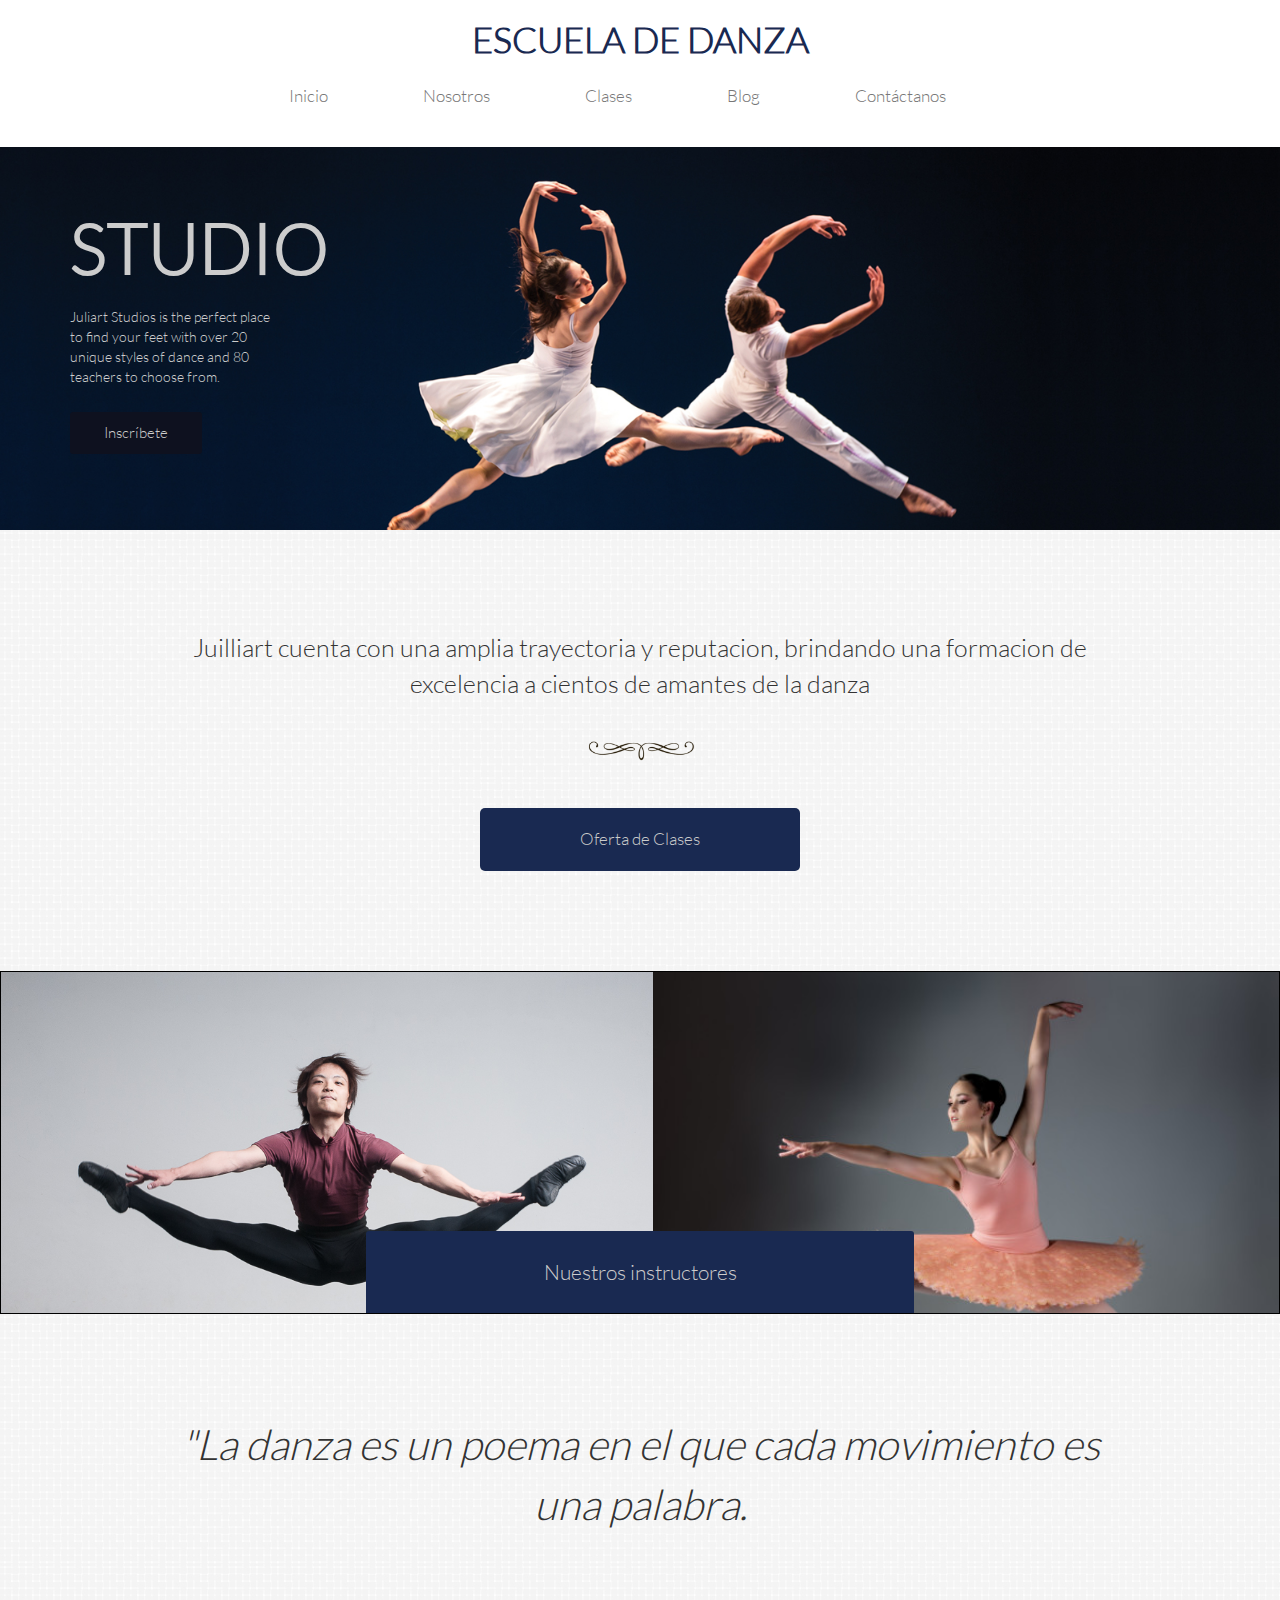
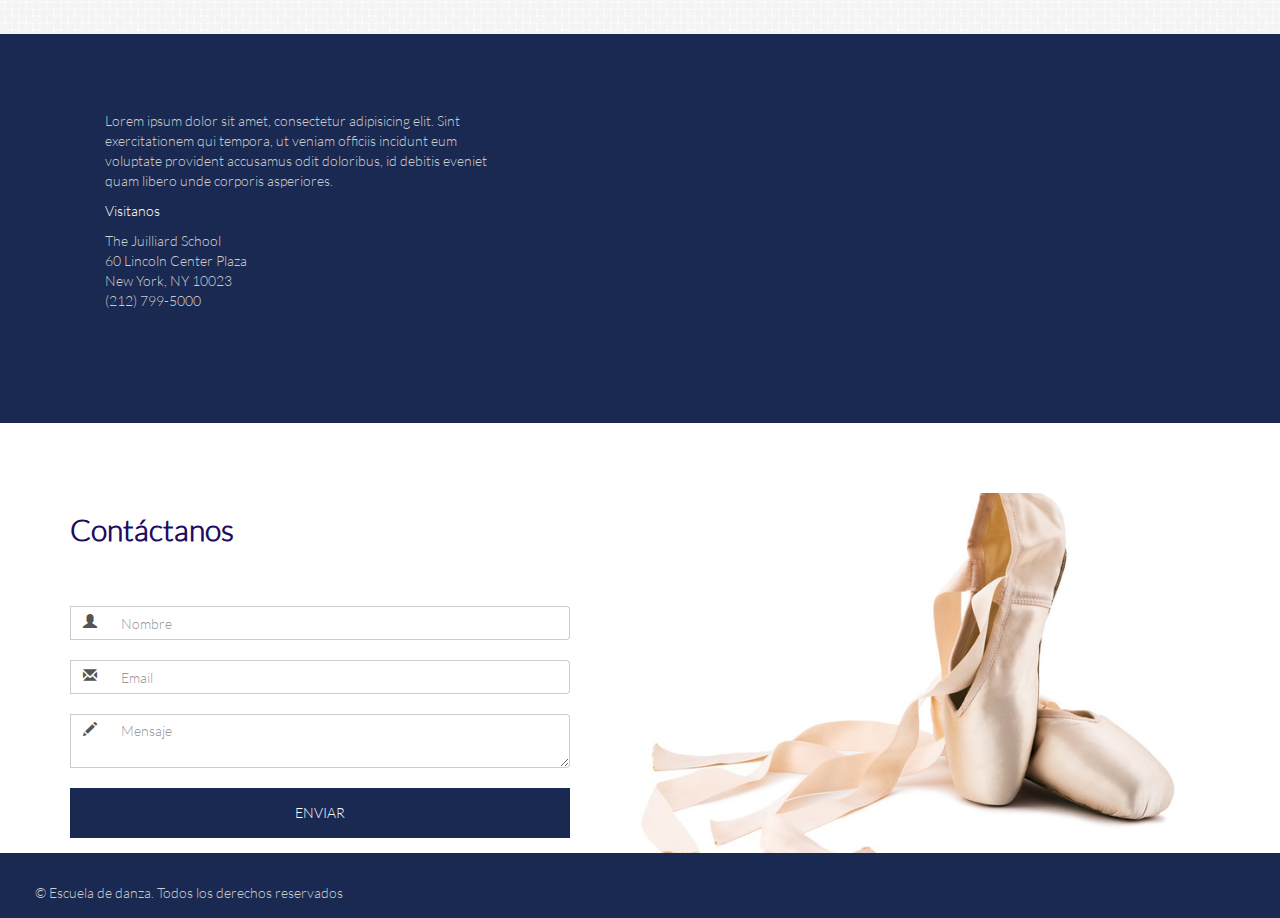
==== index.html @ fbf93018 "fixing forms" ====
<!DOCTYPE html>
<html lang="en">
<head>
    <meta name="viewport" content="width=device-width, initial-scale=1, maximum-scale=1, user-scalable=no">
	<meta charset="UTF-8">
	<title>Escuela de Danza</title>
	<link rel='stylesheet' type='text/css' href='http://fonts.googleapis.com/css?family=Montserrat:400,700'>
	
	<link rel="stylesheet" type="text/css" href="bootstrap/css/bootstrap.css">
	<script src="bootstrap/js/jquery.min.js"></script>
    <script src="bootstrap/js/bootstrap.js"></script>
    
	<link rel="stylesheet" type="text/css" href="css/utilities.css">
	<link rel="stylesheet" type="text/css" href="css/common.css">
	<link rel="stylesheet" type="text/css" href="css/main.css">
	 
</head>
<body>
	<!-- Inserta tu código aqui -->
   
     <!------------------------------------------------------ HEADER ------------------------------------------------------------------>
    <header>
        <div class="container">
           
            <h1 class="text-blue text-center"><strong>ESCUELA DE DANZA</strong></h1>
            <nav class="navbar" role="navigation">
              <div class="navbar-header">
                <button type="button" class="navbar-toggle" data-toggle="collapse"
                        data-target=".navbar-ex1-collapse">
                  <span class="sr-only">Desplegar navegación</span>
                  <span class="icon-bar"></span>
                  <span class="icon-bar"></span>
                  <span class="icon-bar"></span>
                  <span class="icon-bar"></span>
                </button>
    
              </div>
              <div class="collapse navbar-collapse navbar-ex1-collapse">
                <ul class="nav navbar-nav">
                    <li><a href="index.html" class="text-gray">Inicio</a></li>
                    <li><a href="nosotros.html" class="text-gray">Nosotros</a></li>
                    <li><a href="clases.html" class="text-gray">Clases</a></li>
                    <li><a href="blog.html" class="text-gray">Blog</a></li>
                    <li><a href="#contactanos" class="text-gray">Contáctanos</a></li>
                </ul>
       </div>

            </nav>
   
         </div>   
    </header>
    
     <!------------------------------------------------------- MAIN ------------------------------------------------------------------->
    <main>
       <!---------------------------------------------------- Banner ---------------------------------------------------------------->
        <section class="banner">
            <div class="container">
               <div class="row">
                    <div class="col-md-4">
                       <div class="margen-banner">
                            <p class="text-gris studio"><strong>STUDIO</strong></p>
                            <p class="text-gris  juliart">Juliart Studios is the perfect place to find your feet with over 20 unique styles of dance and 80 teachers to choose from.</p>

                            <button class="text-gris">Inscríbete</button>
                        </div>
                    </div>
                </div>
            </div>
        </section>
        
         <!------------------------------------------------------ Reseña ------------------------------------------------------------->
        <section class="resena">
            <div class="container">
               <div class="row">
                   <div class="margenes">
                        <p>Juilliart cuenta con una amplia trayectoria y reputacion, brindando una formacion de excelencia a cientos de amantes de la danza</p>

                        <img src="img/decoration_1.png" alt=""><br/>
                        <button class="text-gris">Oferta de Clases</button>
                    </div>    
               </div>
            </div>
        </section>
        
        <!------------------------------------------------------- DobleImagen ------------------------------------------------------>
        <section class="dobleimagen">
           <div class="container">
              <div class="row">
                  <button><a href="nosotros.html#instructores" class="text-gris">Nuestros instructores</a></button>
              </div>
           </div>
        </section>
        
        <!-------------------------------------------------------- Frase ----------------------------------------------------------->
        <section class="frase">
          <div class="container">
             <div class="row">
               <div class="margenes">
                    <p><em>"La danza es un poema en el que cada movimiento es una palabra.</em></p>
               </div>
             </div>
          </div>
        </section>
        
       <!------------------------------------------------------- ContenidoMapa ---------------------------------------------------->
        <section class="contenido_mapa">
           <div class="container-fluid">
              <div class="row">
                  <div class="margen-contenido-mapa">
                       <div class="col-md-4 texto">
                            <p class="text-gris">Lorem ipsum dolor sit amet, consectetur adipisicing elit. Sint exercitationem qui tempora, ut veniam officiis incidunt eum voluptate provident accusamus odit doloribus, id debitis eveniet quam libero unde corporis asperiores.</p>
                            <p class="text-white">Visitanos</p>
                            <p class="text-gris">The Juilliard School<br/>
                            60 Lincoln Center Plaza<br/>
                            New York, NY 10023<br/>
                            (212) 799-5000<br/></p>
                        </div>
                
                        <div class="col-md-7">
                           <div class="map">
                                <iframe src="https://www.google.com/maps/embed?pb=!1m14!1m8!1m3!1d12085.865746194442!2d-73.9828286!3d40.7737587!3m2!1i1024!2i768!4f13.1!3m3!1m2!1s0x0%3A0xf876ccebba645bff!2sEscuela+Juilliard!5e0!3m2!1ses!2spe!4v1479739972618" width="450" height="250" frameborder="0" style="border:0" allowfullscreen></iframe>
                                
                            </div>
                        </div>
                    </div>
                </div>
            </div>
        </section>

        <!--  Contactanos --------------------------------------------------- -->
        <section id="contacto"> 
<div class="container dadmyform">
<h2 class="title-myform">Contáctanos</h2>
<div class="form-group myform"> 
  <div class="row">
    <div class="col-md-12 col-xs-12">
    <div class="input-group">
    <span class="input-group-addon"><i class="glyphicon glyphicon-user"></i></span>
    <input  name="first_name" placeholder="Nombre" class="form-control"  type="text">
    
  </div>
    <div class="input-group">
    <span class="input-group-addon"><i class="glyphicon glyphicon-envelope"></i></span>
    <input  name="first_name" placeholder="Email" class="form-control"  type="text">
  
  </div>

    <div class="input-group">
        <span class="input-group-addon"><i class="glyphicon glyphicon-pencil"></i></span>
          <textarea class="form-control mensaje" name="comment" placeholder="Mensaje"></textarea>
  </div>
  <div>
    <button class="input-group boton col-md-12 col-xs-12">ENVIAR</button>
  </div>
</div>
</div>
</div>
 </div>
</div>
  </section>
        
        
       
    
    <!-------------------------------------------------------------- FOOTER ----------------------------------------------------- -->
    <footer>
       <div class="container-fluid">
           <div class="margen-pie">
              <p class="text-gris"> &copy; Escuela de danza. Todos los derechos reservados</p>
           </div>
       </div>        
    </footer>
    
</body>
</html>
---- css/utilities.css ----
/*Global*/
*{
	font-family: "Latolight";
}

@font-face{
	font-family: LatoHeavy;
	src: url(../fonts/LatoHeavy.ttf);
}
@font-face{
	font-family:Latolight ;
	src: url(../fonts/Latolight.ttf);
}
@font-face{
	font-family: DolceVita;
	src: url(../fonts/DolceVita.ttf);
}
@font-face{
	font-family: Neoteric-Bold;
	src: url(../fonts/Neoteric-Bold.ttf);
}

/* Shortcuts */

.pd-0{
	padding: 0;
}
.pt-5{
	padding-top: 5%;
}
.pb-5{
	padding-bottom: 5%;
}
.mg-0{
	margin: 0;
}
.w-100{
	width: 100%;
}
.lh{
	line-height: 1.5;
}
.text-center{
	text-align: center;
}
.text-left{
	text-align: left;
}
.text-white{
	color: white;
}
.text-gray{
	color: rgb(83, 88, 95);
}
.text-gris{
    color: #ccc;
}
.text-blue{
 color: #192951;
}
.a-none-decoration{
	text-decoration: none;
}
.bg-gray{
	background-color: rgb(244, 244, 244);
}
.bg-img-block{
	background-size: cover;
	background-repeat: no-repeat;
	background-position: center;
}
---- css/common.css ----
/* Inserta tu codigo que es común para todas las páginas aqui */
*{
    
}
header nav{
    text-align: center;
    
}
header nav ul{
    list-style-type: none;
    
}

header nav ul li{
    display: inline;
    margin-left: 10px;
    margin-right: 55px;
}

header nav ul li a{
    padding: 10px;
    font-size: 1.2em;
}

header nav a:hover{
    text-decoration: none;
    
}

#contactanos{
    background: url(../img/shoes_1.jpg) right  no-repeat;
    background-size: 55%;
    background-position:95%;
   
}



footer{
    background: #192951;
}

footer .margen-pie{
    margin: 30px 0 15px 20px;
}
.navbar .navbar-nav {
    display: inline-block;
    float: none;
}
.navbar .navbar-collapse {
    text-align: center;
}

.myform{
   
    width: 500px;
    margin-top: 40px;
}
.myform .input-group{
   
    margin-top: 20px;
}
.dadmyform
{
    background: url(../img/shoes_1.jpg) right no-repeat;
    background-size: 52%;
    background-position:95%;
}
.dadmyform{
    margin-top: 70px;
}
.boton{
    background-color: #192951;
    border: 1px solid #192951;
    color:white;
    height: 50px
}
.title-myform{
   color:#210B61;
   font-weight: bold;
}
span .input-group-addon{
    border: none;
}
---- css/main.css ----
/* Inserta tu codigo aqui */

*{
    margin: 0;
}

.banner{
    background: url(../img/dance_1.jpg) no-repeat;
    height: auto;
    background-size: cover;
    
}

.banner .margen-banner{
    margin-top: 14%;
    margin-bottom: 21%;
    
    
}
.banner .studio{
    font-size: 5em;
    margin-bottom: 10px;
}

.banner .juliart{
    font-size:14px ;
    
    width: 56%;
}

.banner button{
    background: #0e111f;
    margin-top: 15px;
    padding: 10px 34px;
    border: none;
    font-size: 1.1em;
    border-radius: 3px;
}

.resena{
    background: url(../img/textura_2.jpg);
    text-align: center;
    height: auto;
}

/*Esta clase comparten tanto resena y frase*/
.margenes{
    margin: 100px;
}
.resena p{
    font-size: 1.8em;
    
}

.resena img{
    width: 12%;
    margin-top: -20px;
}

.resena button{
    background: #192951;
    margin-top: 0px;
    padding: 2% 10.3%;
    border: none;
    font-size: 1.2em;
    border-radius: 5px;
}

.dobleimagen{

    background: url(../img/instructor_4.jpg)  no-repeat , 
                url(../img/profesor_9.jpg)  no-repeat;
    background-position: top left, top right;
    
    background-size: 51%, 50%;
    text-align: center;
    border: 1px solid #000;
}

.dobleimagen button{
    background: #192951;
    margin-top: 22.2%;
    padding:2.2% 15.2%;
    border: none;
    font-size: 1.5em;
    border-radius: 3px 3px 0  0;
    
}

.dobleimagen button a{
    text-decoration: none;
    
}

.dobleimagen button a:hover{
    color: #fff;
    
}

.frase{
    background: url(../img/textura_2.jpg);
    text-align: center;
    font-size: 3em;
    height: auto;
}

.contenido_mapa{
    background: #192951;
    
}

.contenido_mapa .texto{
    margin-left: 7%;
}
.margen-contenido-mapa{
    margin-top: 6%;
    
}
.contenido_mapa .map{
    text-align: center;
    margin-bottom: 8%;
}
.imagen img{
    background-size: contain;
    height: 250px;
    background-color: #A4A4A4;
}
.fila-blog{
     background-color:#D8D8D8;
    margin-top: 35px;
}
.btn-ver{
    width: 140px;
}
.contenido{
    background-color: #E6E6E6;
   
}
.col-texto{
    margin-top: 50px;
}
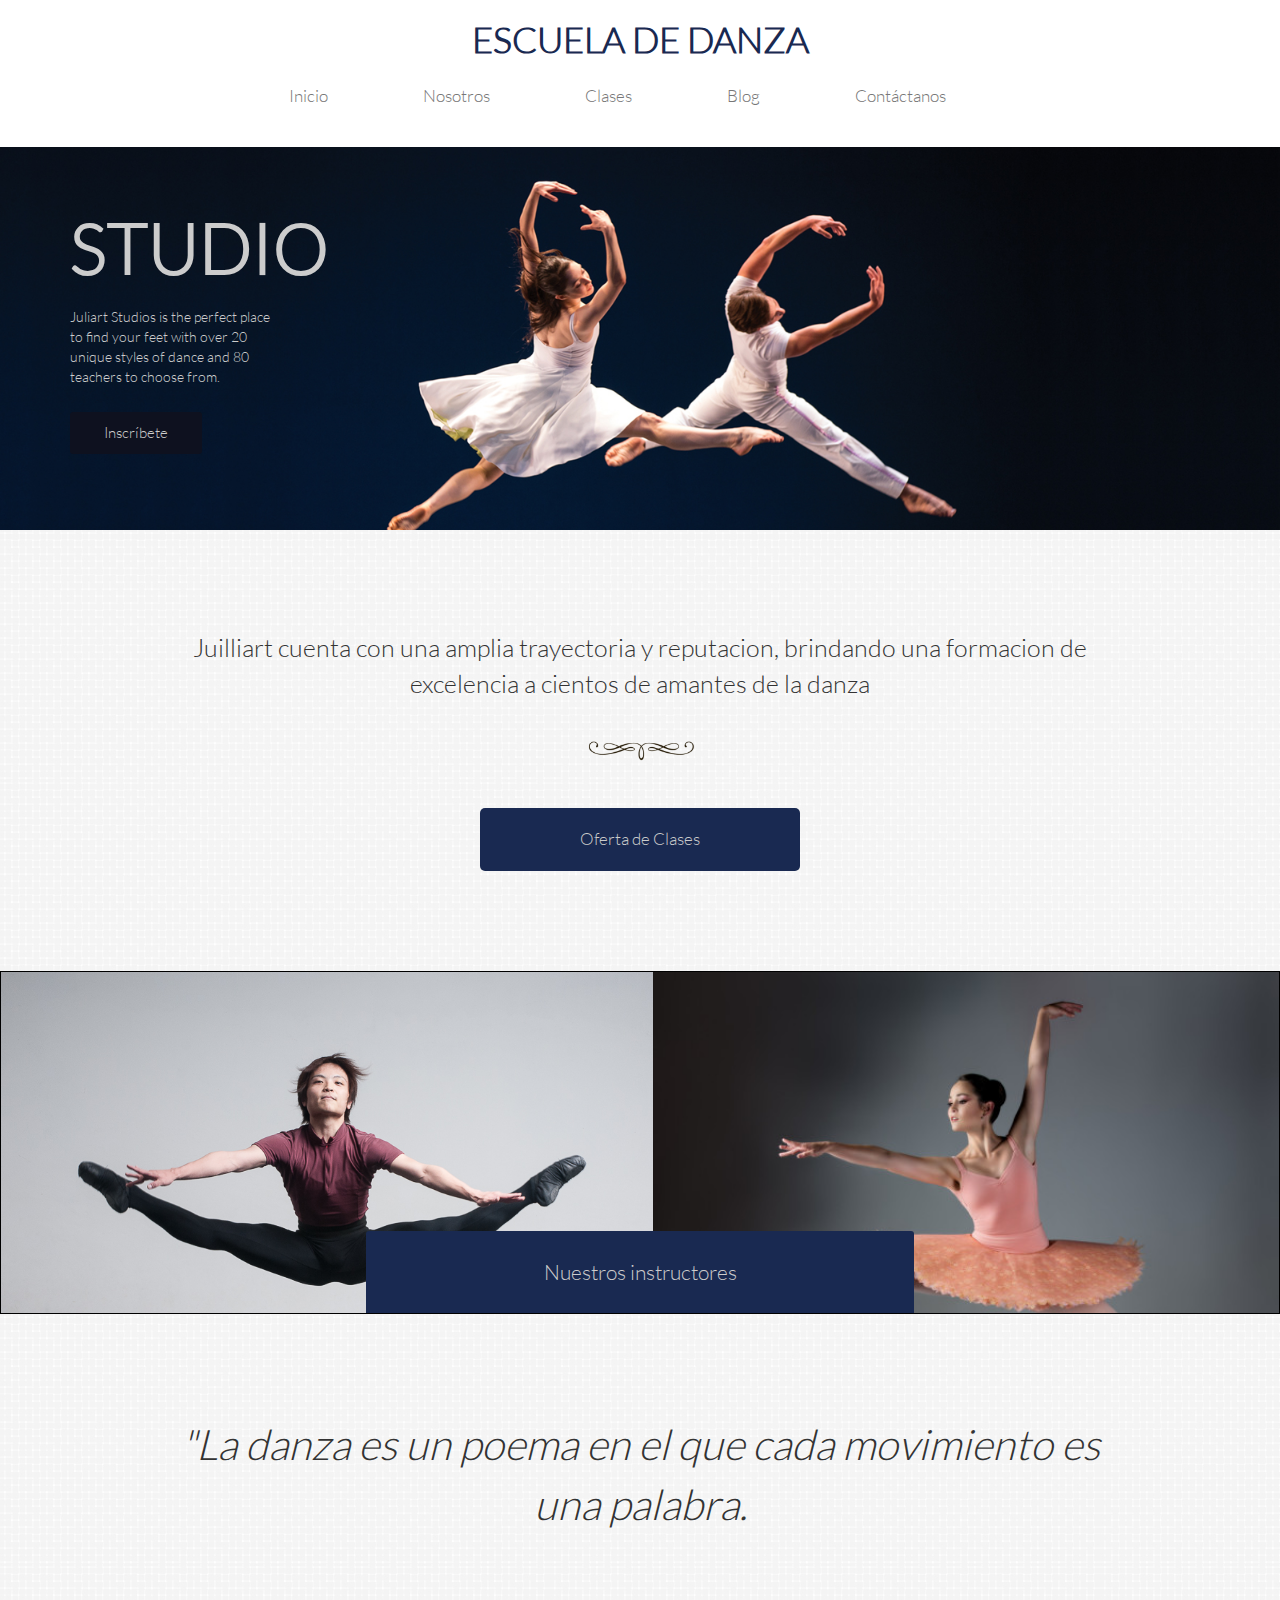
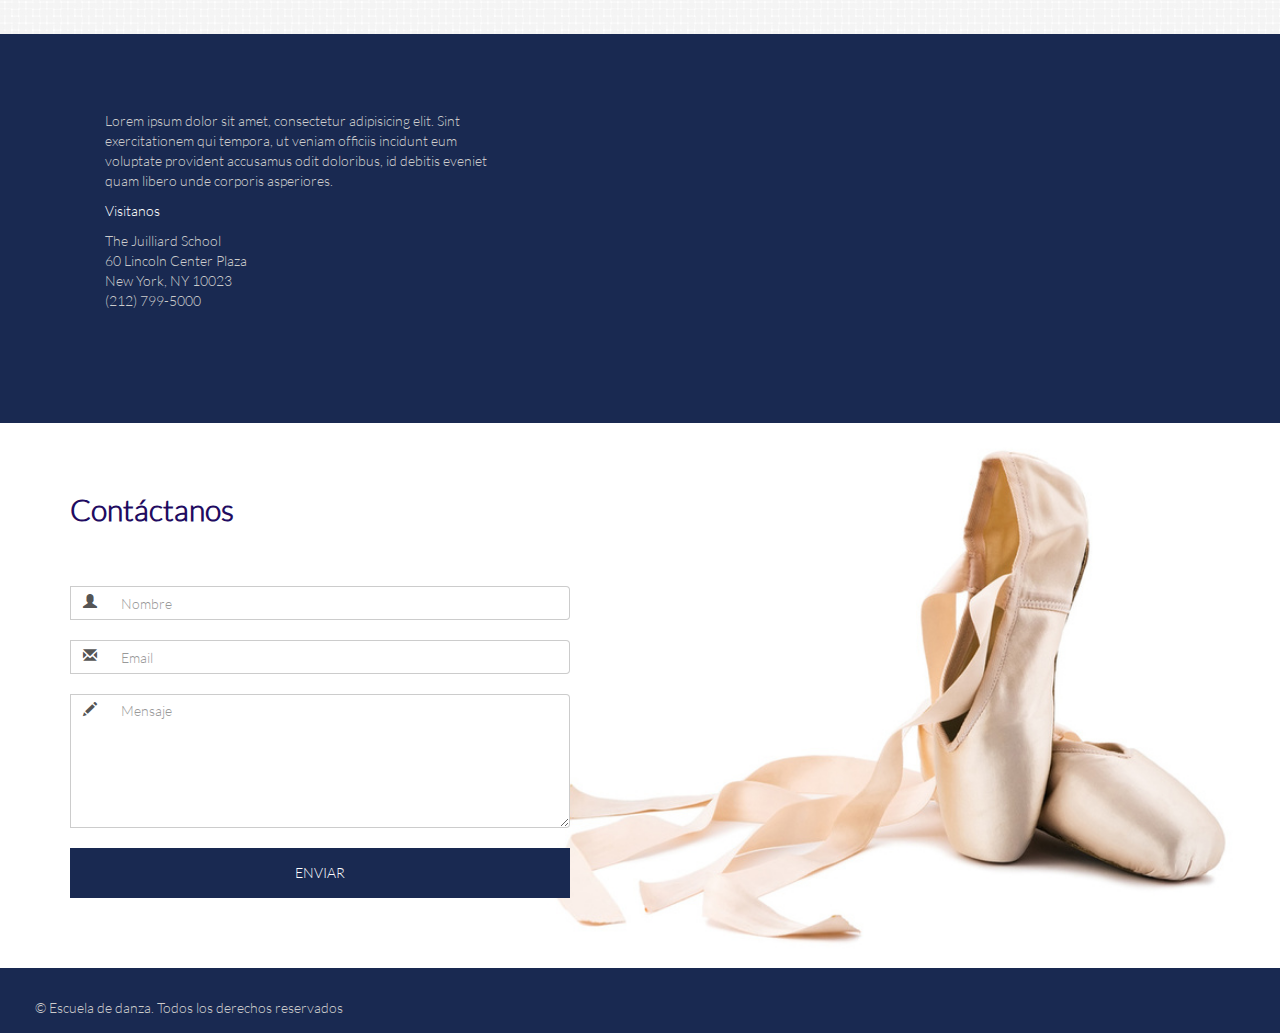
==== commit dc101c0e: "arreglado el formulario" ====
--- a/index.html
+++ b/index.html
@@ -129,39 +129,39 @@
 
         <!--  Contactanos --------------------------------------------------- -->
         <section id="contacto"> 
-<div class="container dadmyform">
-<h2 class="title-myform">Contáctanos</h2>
-<div class="form-group myform"> 
-  <div class="row">
-    <div class="col-md-12 col-xs-12">
-    <div class="input-group">
-    <span class="input-group-addon"><i class="glyphicon glyphicon-user"></i></span>
-    <input  name="first_name" placeholder="Nombre" class="form-control"  type="text">
-    
-  </div>
-    <div class="input-group">
-    <span class="input-group-addon"><i class="glyphicon glyphicon-envelope"></i></span>
-    <input  name="first_name" placeholder="Email" class="form-control"  type="text">
-  
-  </div>
+            <div class="container ">
+                <div class="dadmyform">
+                <h2 class="title-myform">Contáctanos</h2>
+                <div class="form-group myform"> 
+                
+                    <div class="row">
+                        <div class="col-md-12 col-xs-12">
+                            <div class="input-group">
+                                <span class="input-group-addon"><i class="glyphicon glyphicon-user"></i></span>
+                                <input  name="first_name" placeholder="Nombre" class="form-control"  type="text">
 
-    <div class="input-group">
-        <span class="input-group-addon"><i class="glyphicon glyphicon-pencil"></i></span>
-          <textarea class="form-control mensaje" name="comment" placeholder="Mensaje"></textarea>
-  </div>
-  <div>
-    <button class="input-group boton col-md-12 col-xs-12">ENVIAR</button>
-  </div>
-</div>
-</div>
-</div>
- </div>
-</div>
+                            </div>
+
+                            <div class="input-group">
+                                <span class="input-group-addon"><i class="glyphicon glyphicon-envelope"></i></span>
+                                <input  name="first_name" placeholder="Email" class="form-control"  type="text">
+
+                            </div>
+
+                            <div class="input-group">
+                                   <span class="input-group-addon"><i class="glyphicon glyphicon-pencil"></i></span>
+                                   <textarea class="form-control mensaje" name="comment" rows="6"  placeholder="Mensaje"></textarea>
+                            </div>
+
+                           <div>
+                                <button class="input-group btn-responsive boton col-md-12 col-xs-12">ENVIAR</button>
+                           </div>
+                        </div>
+                    </div>
+              </div>
+         </div>
+     </div>
   </section>
-        
-        
-       
-    
     <!-------------------------------------------------------------- FOOTER ----------------------------------------------------- -->
     <footer>
        <div class="container-fluid">
--- a/css/common.css
+++ b/css/common.css
@@ -27,13 +27,6 @@
     
 }
 
-#contactanos{
-    background: url(../img/shoes_1.jpg) right  no-repeat;
-    background-size: 55%;
-    background-position:95%;
-   
-}
-
 
 
 footer{
@@ -52,22 +45,24 @@
 }
 
 .myform{
-   
+    
     width: 500px;
     margin-top: 40px;
 }
 .myform .input-group{
-   
+    
     margin-top: 20px;
 }
-.dadmyform
+#contacto
 {
     background: url(../img/shoes_1.jpg) right no-repeat;
-    background-size: 52%;
+    background-size: 60%;
     background-position:95%;
 }
 .dadmyform{
     margin-top: 70px;
+    margin-bottom: 70px;
+    
 }
 .boton{
     background-color: #192951;
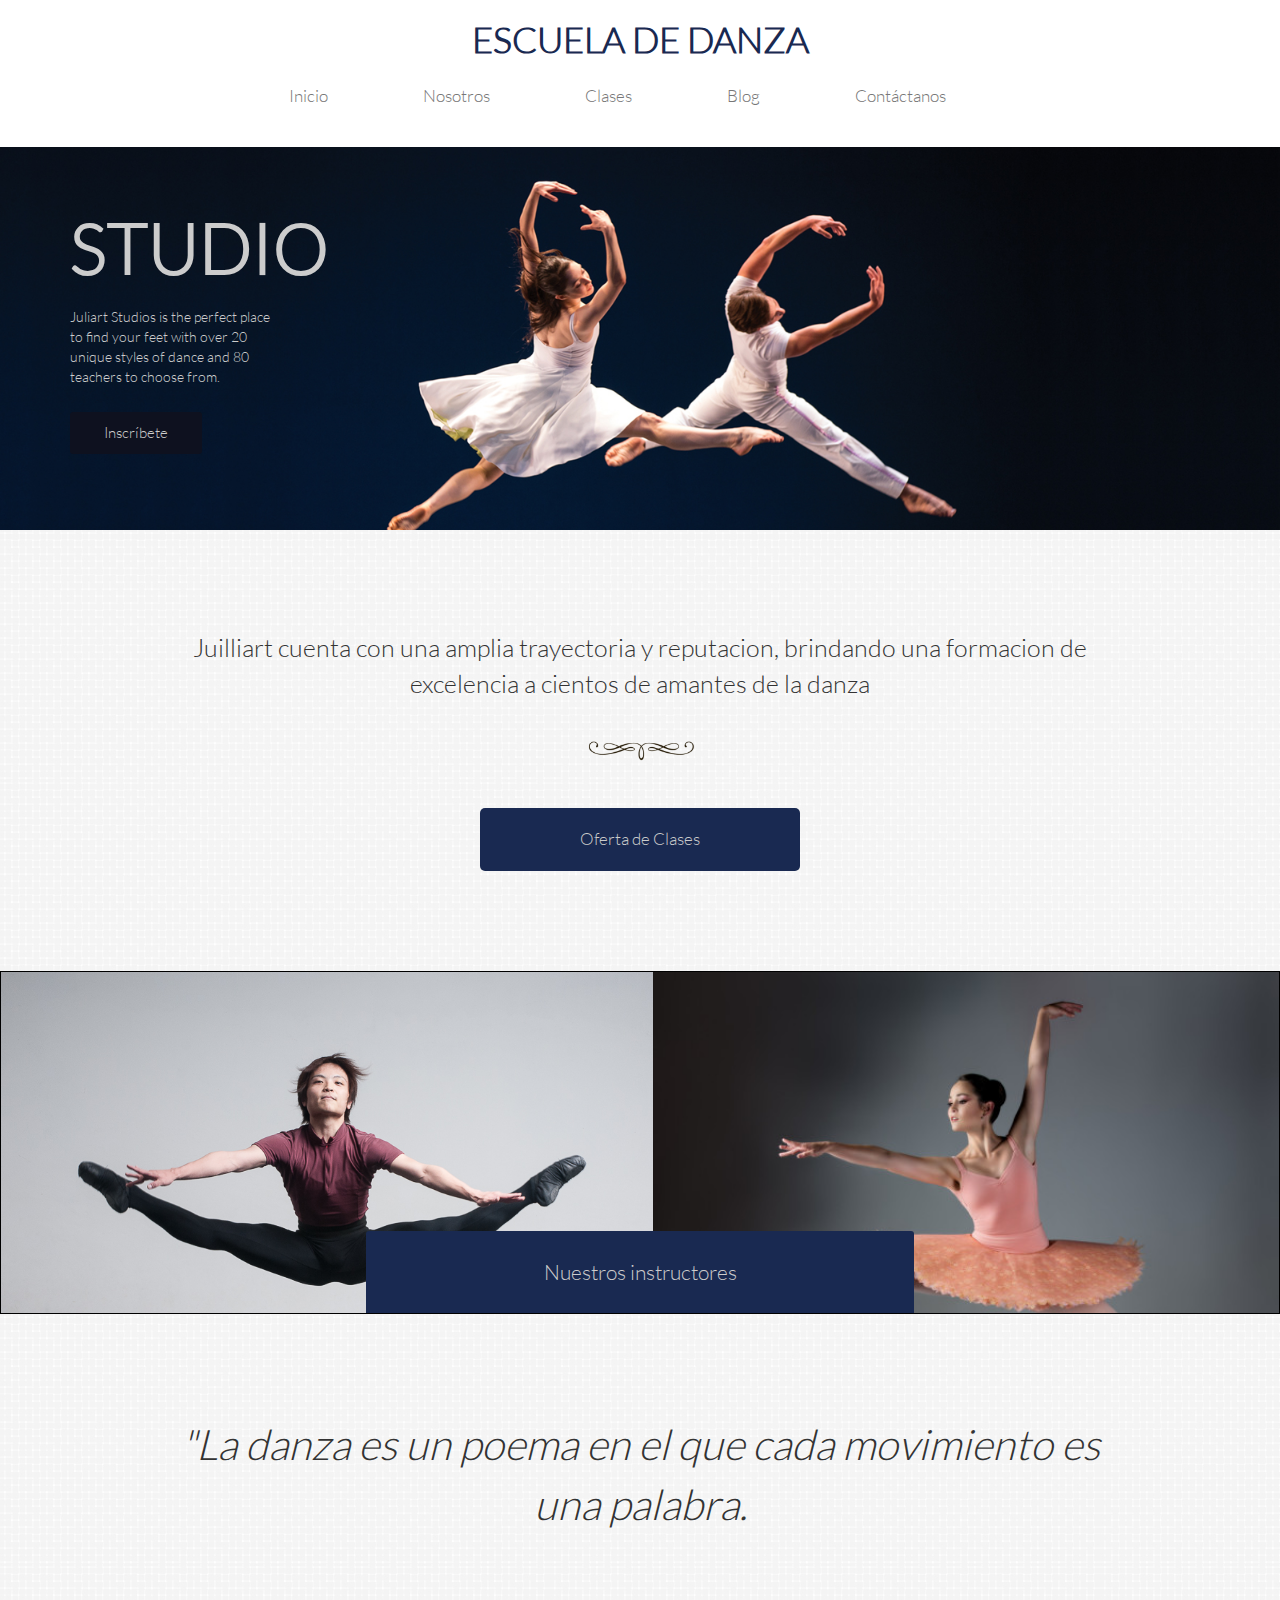
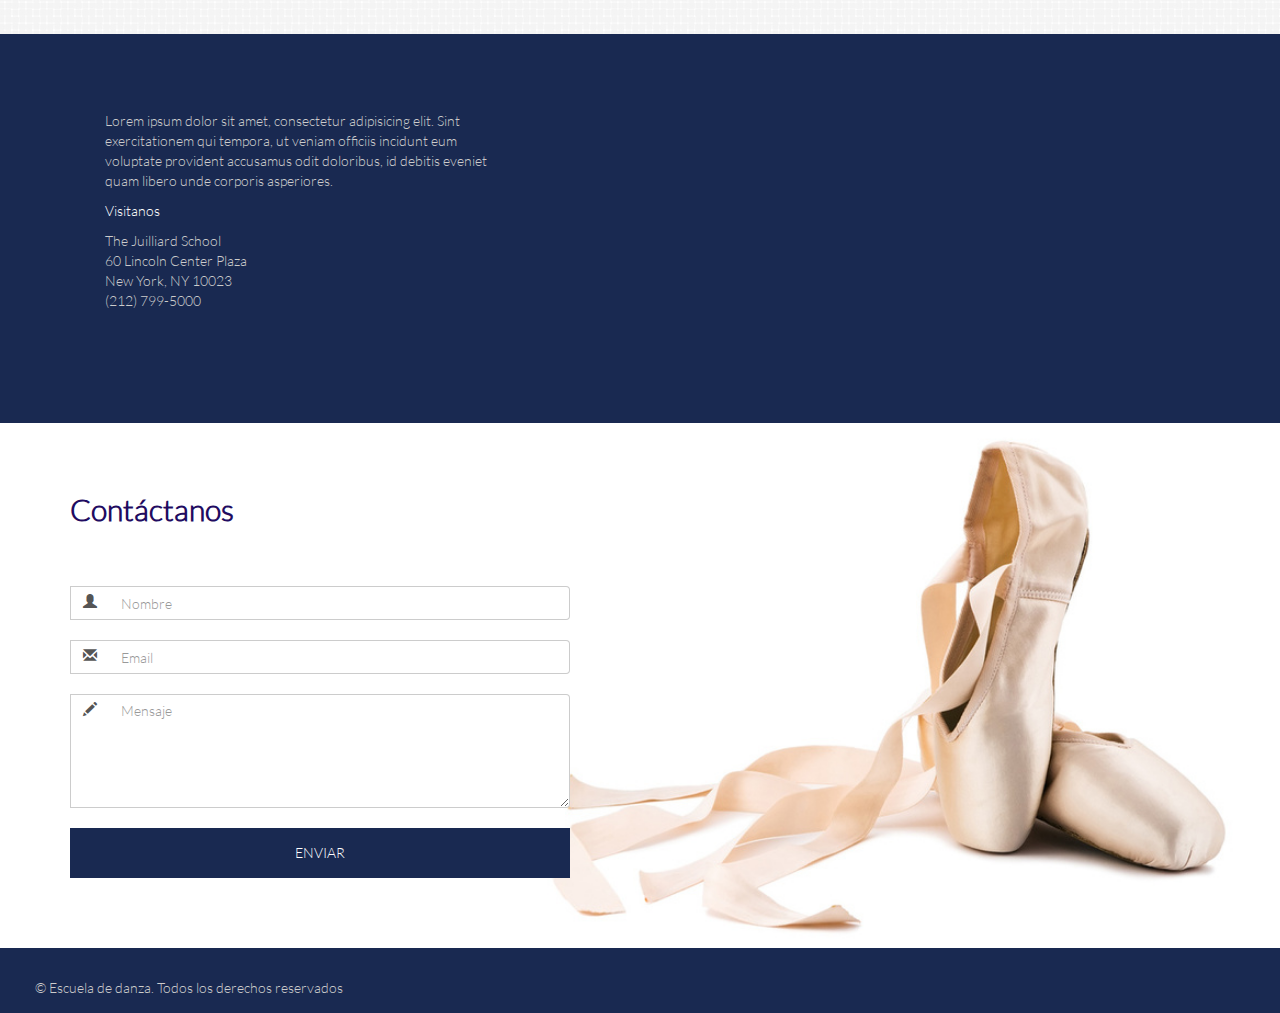
==== commit 3b123b98: "fixing forms" ====
--- a/index.html
+++ b/index.html
@@ -41,7 +41,7 @@
                     <li><a href="nosotros.html" class="text-gray">Nosotros</a></li>
                     <li><a href="clases.html" class="text-gray">Clases</a></li>
                     <li><a href="blog.html" class="text-gray">Blog</a></li>
-                    <li><a href="#contactanos" class="text-gray">Contáctanos</a></li>
+                    <li><a href="#contacto" class="text-gray">Contáctanos</a></li>
                 </ul>
        </div>
 
@@ -129,39 +129,41 @@
 
         <!--  Contactanos --------------------------------------------------- -->
         <section id="contacto"> 
-            <div class="container ">
-                <div class="dadmyform">
-                <h2 class="title-myform">Contáctanos</h2>
-                <div class="form-group myform"> 
-                
-                    <div class="row">
-                        <div class="col-md-12 col-xs-12">
-                            <div class="input-group">
-                                <span class="input-group-addon"><i class="glyphicon glyphicon-user"></i></span>
-                                <input  name="first_name" placeholder="Nombre" class="form-control"  type="text">
+          <div class="container">
+            <div class="dadmyform">
+              <h2 class="title-myform">Contáctanos</h2>
+              <div class="form-group myform"> 
+                <div class="row">
+                  <div class="col-md-12 col-xs-12">
+                  <div class="input-group">
+                  <span class="input-group-addon"><i class="glyphicon glyphicon-user"></i></span>
+                  <input  name="first_name" placeholder="Nombre" class="form-control"  type="text">    
+                  </div>
+    
+                  <div class="input-group">
+                  <span class="input-group-addon"><i class="glyphicon glyphicon-envelope"></i></span>
+                  <input  name="first_name" placeholder="Email" class="form-control"  type="text">
+                </div>
 
-                            </div>
+                  <div class="input-group">
+                      <span class="input-group-addon"><i class="glyphicon glyphicon-pencil"></i></span>
+                        <textarea class="form-control mensaje" rows="5" name="comment" placeholder="Mensaje"></textarea>
+                </div>
+                <div>
+                  <button class="input-group boton col-md-12 col-xs-12">ENVIAR</button>
+                </div>
+              </div>
+              </div>
+              </div>
+               </div>
+              </div>
 
-                            <div class="input-group">
-                                <span class="input-group-addon"><i class="glyphicon glyphicon-envelope"></i></span>
-                                <input  name="first_name" placeholder="Email" class="form-control"  type="text">
-
-                            </div>
-
-                            <div class="input-group">
-                                   <span class="input-group-addon"><i class="glyphicon glyphicon-pencil"></i></span>
-                                   <textarea class="form-control mensaje" name="comment" rows="6"  placeholder="Mensaje"></textarea>
-                            </div>
-
-                           <div>
-                                <button class="input-group btn-responsive boton col-md-12 col-xs-12">ENVIAR</button>
-                           </div>
-                        </div>
-                    </div>
               </div>
-         </div>
-     </div>
-  </section>
+                </section>
+                      
+        
+       
+    
     <!-------------------------------------------------------------- FOOTER ----------------------------------------------------- -->
     <footer>
        <div class="container-fluid">
--- a/css/common.css
+++ b/css/common.css
@@ -27,6 +27,13 @@
     
 }
 
+#contactanos{
+    background: url(../img/shoes_1.jpg) right  no-repeat;
+    background-size: 55%;
+    background-position:95%;
+   
+}
+
 
 
 footer{
@@ -45,30 +52,31 @@
 }
 
 .myform{
-    
+   
     width: 500px;
     margin-top: 40px;
 }
 .myform .input-group{
-    
+   
     margin-top: 20px;
 }
+
 #contacto
 {
     background: url(../img/shoes_1.jpg) right no-repeat;
     background-size: 60%;
     background-position:95%;
+
 }
 .dadmyform{
     margin-top: 70px;
     margin-bottom: 70px;
-    
 }
 .boton{
     background-color: #192951;
     border: 1px solid #192951;
     color:white;
-    height: 50px
+    height: 50px;
 }
 .title-myform{
    color:#210B61;
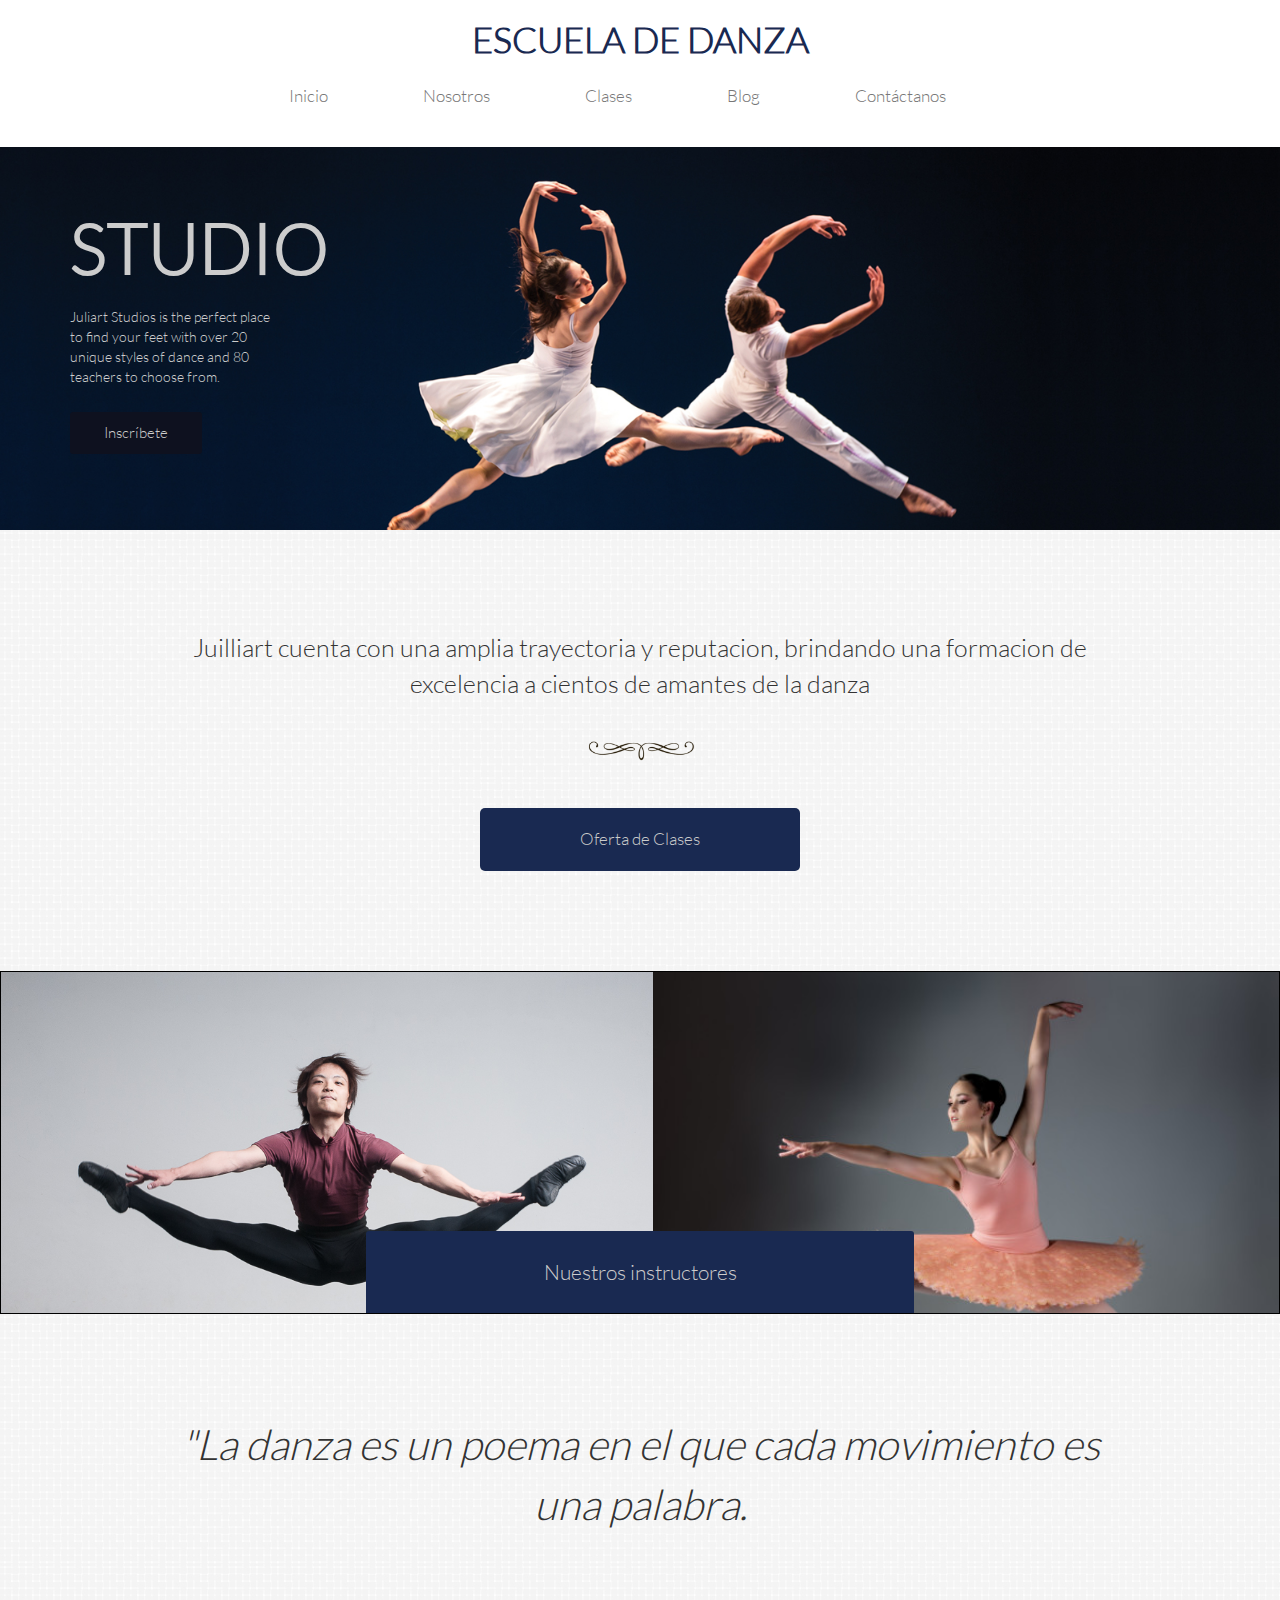
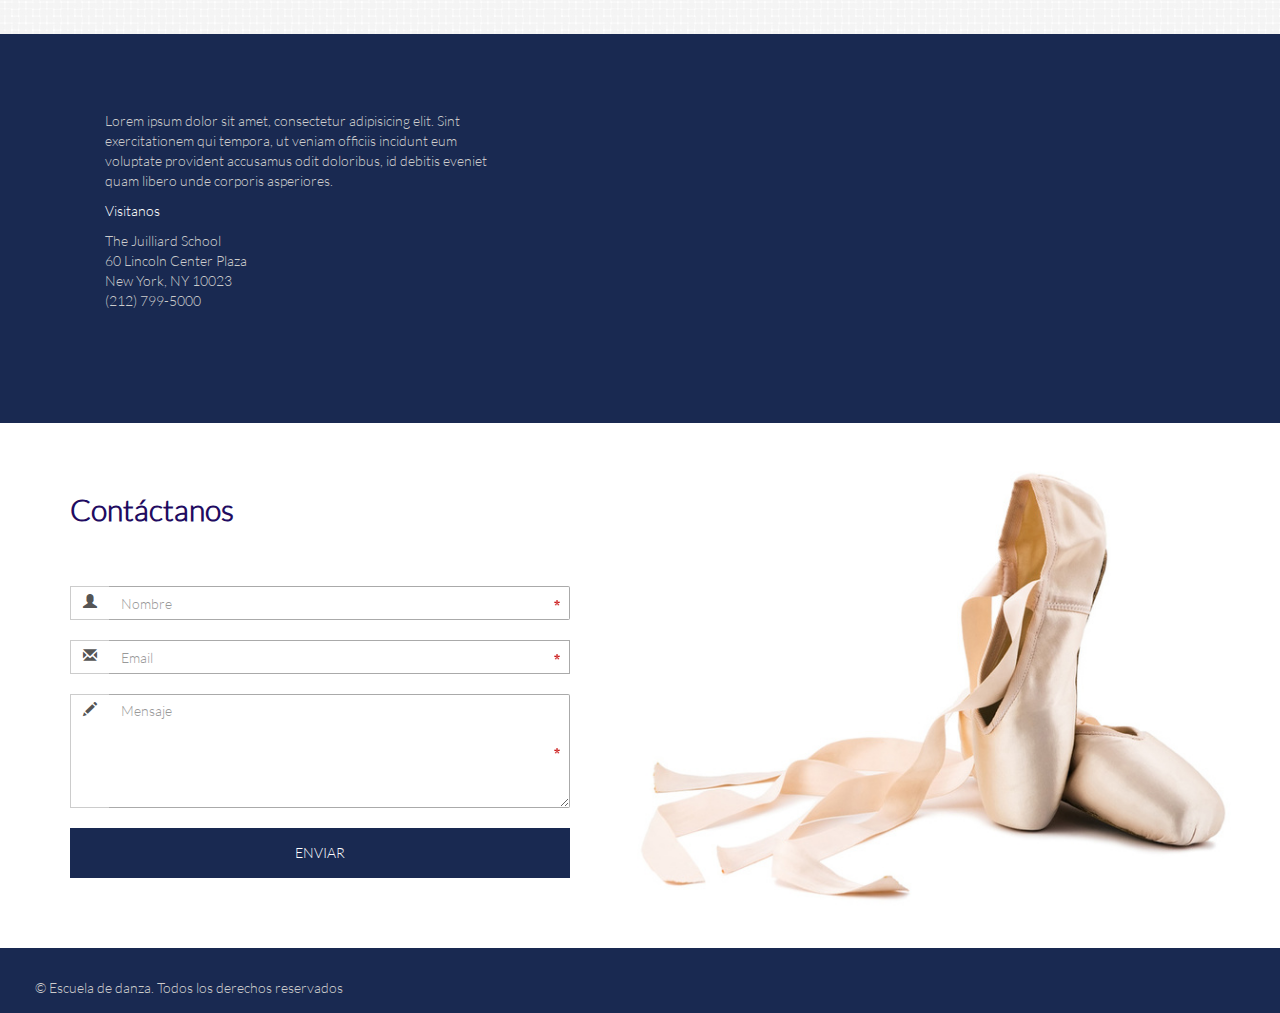
==== commit 88ebee75: "add styles form" ====
--- a/index.html
+++ b/index.html
@@ -18,7 +18,7 @@
 <body>
 	<!-- Inserta tu código aqui -->
    
-     <!------------------------------------------------------ HEADER ------------------------------------------------------------------>
+     
     <header>
         <div class="container">
            
@@ -50,9 +50,10 @@
          </div>   
     </header>
     
-     <!------------------------------------------------------- MAIN ------------------------------------------------------------------->
+    
+    
     <main>
-       <!---------------------------------------------------- Banner ---------------------------------------------------------------->
+      
         <section class="banner">
             <div class="container">
                <div class="row">
@@ -68,7 +69,8 @@
             </div>
         </section>
         
-         <!------------------------------------------------------ Reseña ------------------------------------------------------------->
+         
+         
         <section class="resena">
             <div class="container">
                <div class="row">
@@ -82,7 +84,8 @@
             </div>
         </section>
         
-        <!------------------------------------------------------- DobleImagen ------------------------------------------------------>
+        
+        
         <section class="dobleimagen">
            <div class="container">
               <div class="row">
@@ -91,7 +94,8 @@
            </div>
         </section>
         
-        <!-------------------------------------------------------- Frase ----------------------------------------------------------->
+       
+       
         <section class="frase">
           <div class="container">
              <div class="row">
@@ -102,7 +106,8 @@
           </div>
         </section>
         
-       <!------------------------------------------------------- ContenidoMapa ---------------------------------------------------->
+      
+      
         <section class="contenido_mapa">
            <div class="container-fluid">
               <div class="row">
@@ -127,44 +132,51 @@
             </div>
         </section>
 
-        <!--  Contactanos --------------------------------------------------- -->
+       
+       
         <section id="contacto"> 
-          <div class="container">
-            <div class="dadmyform">
-              <h2 class="title-myform">Contáctanos</h2>
-              <div class="form-group myform"> 
-                <div class="row">
-                  <div class="col-md-12 col-xs-12">
-                  <div class="input-group">
-                  <span class="input-group-addon"><i class="glyphicon glyphicon-user"></i></span>
-                  <input  name="first_name" placeholder="Nombre" class="form-control"  type="text">    
-                  </div>
-    
-                  <div class="input-group">
-                  <span class="input-group-addon"><i class="glyphicon glyphicon-envelope"></i></span>
-                  <input  name="first_name" placeholder="Email" class="form-control"  type="text">
-                </div>
+           <div class="container">
+              <div class="dadmyform">
+                 <h2 class="title-myform">Contáctanos</h2>
+              
+                 <form class="contact_form" action="" method="post" name="contact_form">
+              
+                      <div class="form-group myform"> 
+                        <div class="row">
+                          <div class="col-md-12 col-xs-6">
 
-                  <div class="input-group">
-                      <span class="input-group-addon"><i class="glyphicon glyphicon-pencil"></i></span>
-                        <textarea class="form-control mensaje" rows="5" name="comment" placeholder="Mensaje"></textarea>
-                </div>
-                <div>
-                  <button class="input-group boton col-md-12 col-xs-12">ENVIAR</button>
-                </div>
-              </div>
-              </div>
-              </div>
-               </div>
+                              <div class="input-group">
+                                  <span class="input-group-addon"><i class="glyphicon glyphicon-user"></i></span>
+                                  <input  name="name" placeholder="Nombre" class="form-control"  type="text" required>    
+                              </div>
+
+                              <div class="input-group">
+                                  <span class="input-group-addon"><i class="glyphicon glyphicon-envelope"></i></span>
+                                  <input  type="email" name="email" placeholder="Email" class="form-control"   required>
+                                  <span class="form_hint">Formato apropiado "name@something.com"</span>
+                              </div>
+
+                              <div class="input-group">
+                                  <span class="input-group-addon"><i class="glyphicon glyphicon-pencil"></i></span>
+                                  <textarea class="form-control mensaje" rows="5" name="message" placeholder="Mensaje" required></textarea>
+                              </div>
+                              <div>
+                                  <button class="input-group boton col-md-12 col-xs-12">ENVIAR</button>
+                              </div>
+                          </div>
+                        </div>
+                     </div>
+                 </form>
               </div>
 
-              </div>
-                </section>
+           
+           </div>
+        </section>
                       
-        
+    </main>
        
     
-    <!-------------------------------------------------------------- FOOTER ----------------------------------------------------- -->
+    
     <footer>
        <div class="container-fluid">
            <div class="margen-pie">
--- a/css/common.css
+++ b/css/common.css
@@ -64,10 +64,92 @@
 #contacto
 {
     background: url(../img/shoes_1.jpg) right no-repeat;
-    background-size: 60%;
+    background-size: 52%;
     background-position:95%;
 
 }
+
+
+/*Aplicando estilos al form*/
+*:focus{
+    outline: none;
+}
+
+::-webkit-validation-buble-message{
+    padding: 1em;
+}
+
+.form_hint{
+    font-size: 11px;
+}
+.contact_form input, .contact_form textarea{
+    border: 1px solid #aaa;
+    border-left: none;
+    
+    border-radius: 2px;
+    -moz-transition: padding .25s;
+    -webkit-transition: padding .25s;
+    -o-transition: padding .25s;
+    transition: padding .25s;
+    
+    padding-right: 30px;
+}
+/*invalido*/
+.contact_form input:focus:invalid, .contact_form textarea:focus:invalid{
+    background: transparent url(../img/invalido.png) no-repeat 98% center;
+    box-shadow: 0 0 5px #d45252;
+    border-color: #b03535;
+}
+/*valido*/
+.contact_form input:required:valid, .contact_form textarea:required:valid{
+    background: transparent url(../img/valido.png) no-repeat 98% center;
+    box-shadow: 0 0 5px #5cd053;
+    border-color: #28921f;
+}
+.contact_form input:focus, .contact_form textarea:focus{
+    background: transparent;
+    border: 1px solid #555;
+    box-shadow: 0 0 3px #aaa;
+    padding-right: 70px;
+}
+input:required, textarea:required{
+    background: url(../img/asteriscorojo.png) no-repeat 98% center;
+    background-size: 1.3%;
+}
+.form_hint{
+    background: #d45252;
+    border-radius: 3px 3px 3px 3px;
+    color: white;
+    margin-left: 8px;
+    padding: 1px 6px;
+    z-index: 999;
+    position: absolute;
+    display: none;
+}
+
+.form_hint::before{
+    content: "\25C0";
+    color: #d45252;
+    position: absolute;
+    top: 1px;
+    left: -6px;
+}
+
+.contact_form input:focus + .form_hint{
+    display: inline;
+}
+
+.contact_form input:required:valid + .form_hint{
+    background: #28921f;
+}
+
+.contact_form input:required:valid + .form_hint::before{
+    color: #28921f;
+}
+/*finalizado estilos al form*/
+
+
+
 .dadmyform{
     margin-top: 70px;
     margin-bottom: 70px;
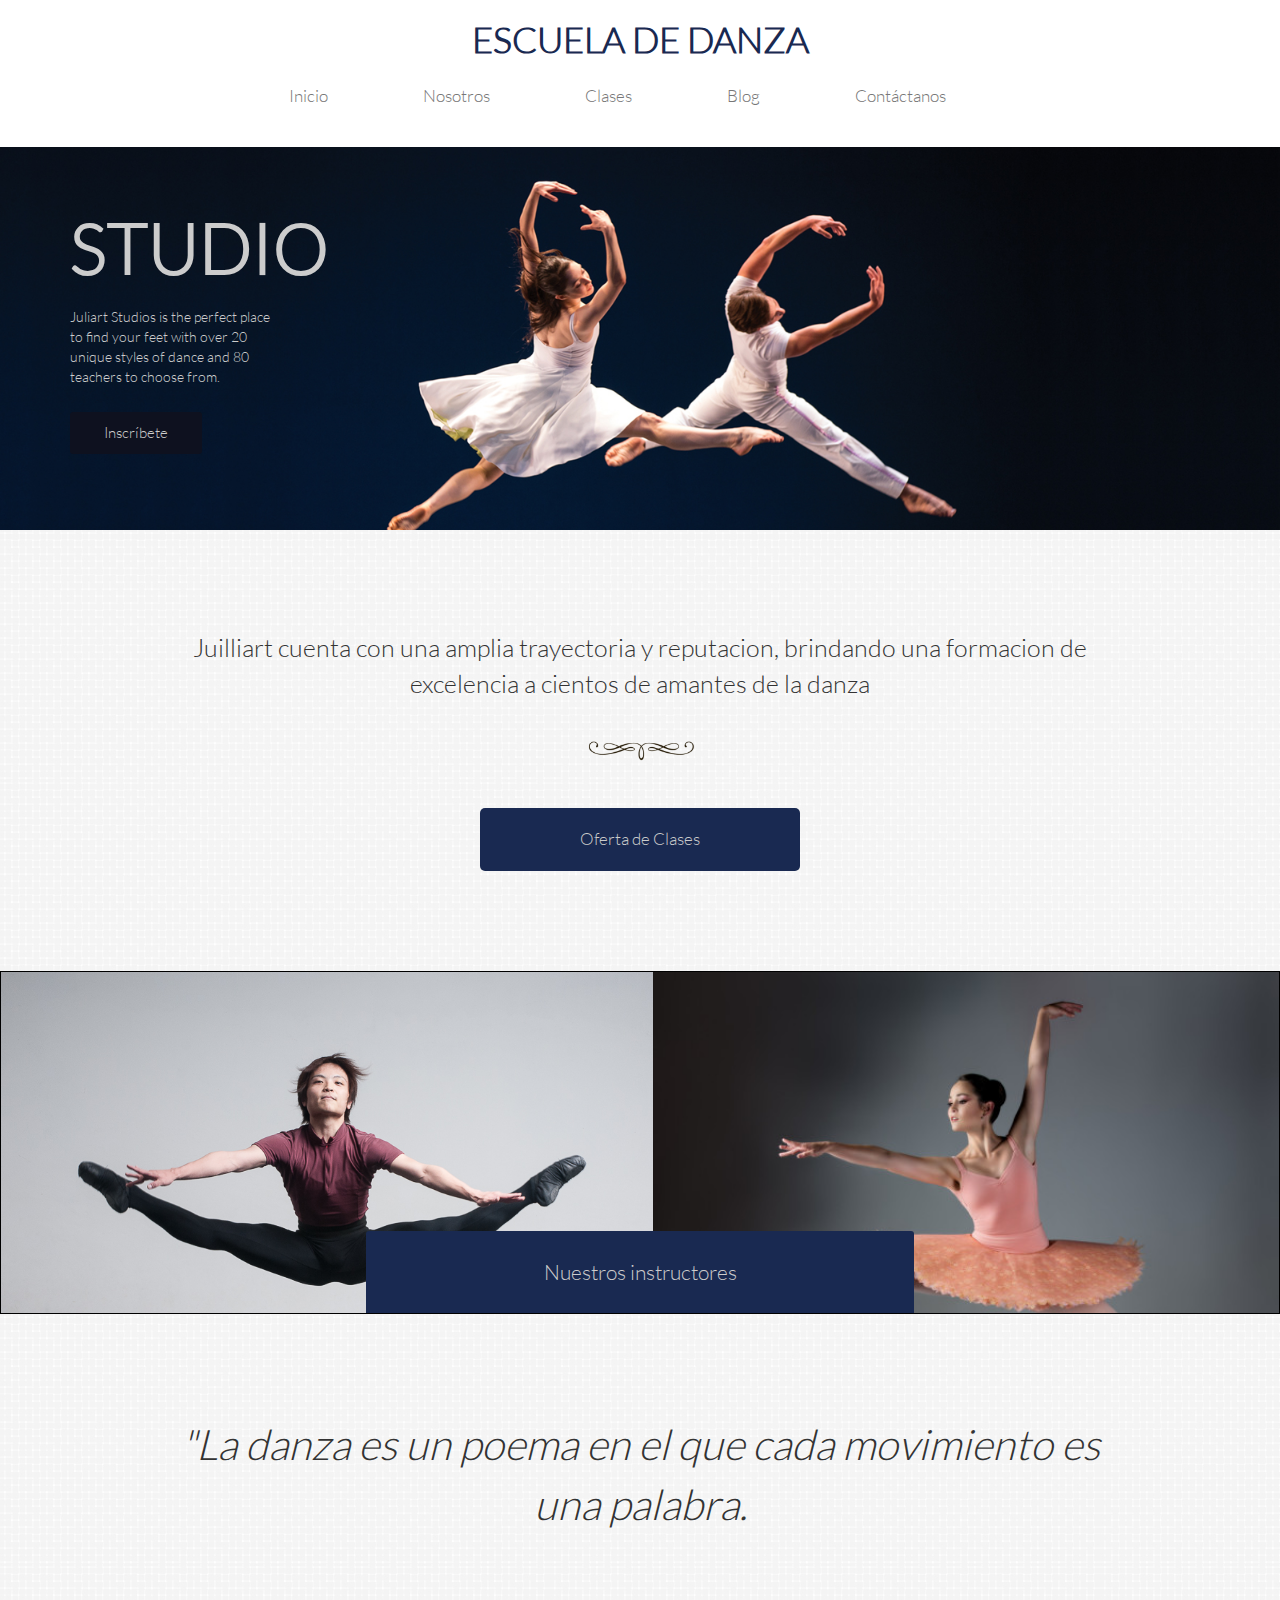
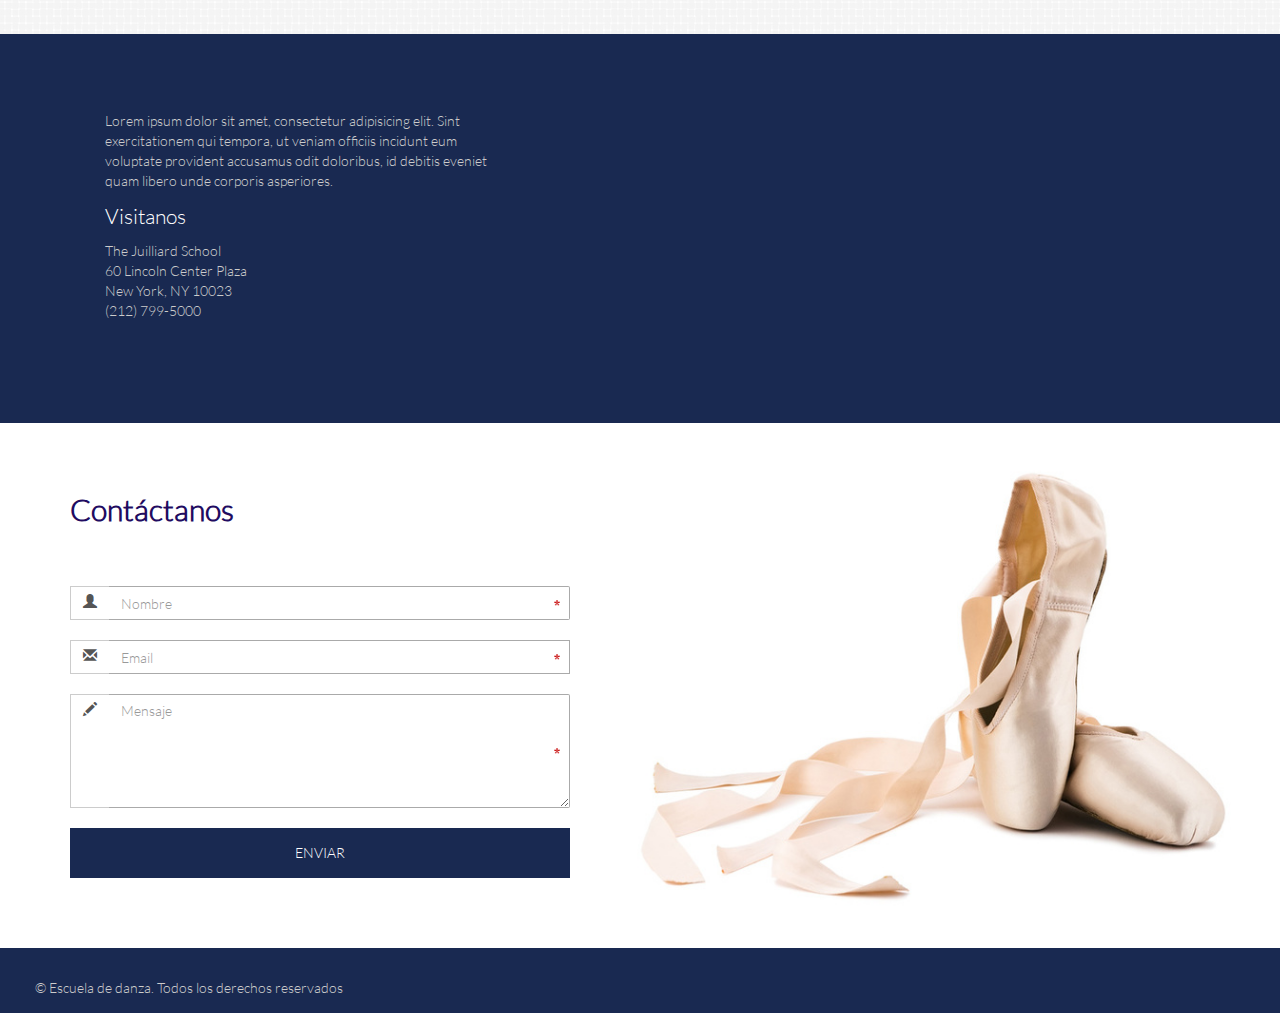
==== commit f1894454: "cambio de tamaño de letra visita en index" ====
--- a/index.html
+++ b/index.html
@@ -114,7 +114,7 @@
                   <div class="margen-contenido-mapa">
                        <div class="col-md-4 texto">
                             <p class="text-gris">Lorem ipsum dolor sit amet, consectetur adipisicing elit. Sint exercitationem qui tempora, ut veniam officiis incidunt eum voluptate provident accusamus odit doloribus, id debitis eveniet quam libero unde corporis asperiores.</p>
-                            <p class="text-white">Visitanos</p>
+                            <p class="text-white text-visita">Visitanos</p>
                             <p class="text-gris">The Juilliard School<br/>
                             60 Lincoln Center Plaza<br/>
                             New York, NY 10023<br/>
--- a/css/main.css
+++ b/css/main.css
@@ -120,6 +120,11 @@
     text-align: center;
     margin-bottom: 8%;
 }
+
+.contenido_mapa .text-visita{
+    font-size: 1.5em;
+}
+
 .imagen img{
     background-size: contain;
     height: 250px;
